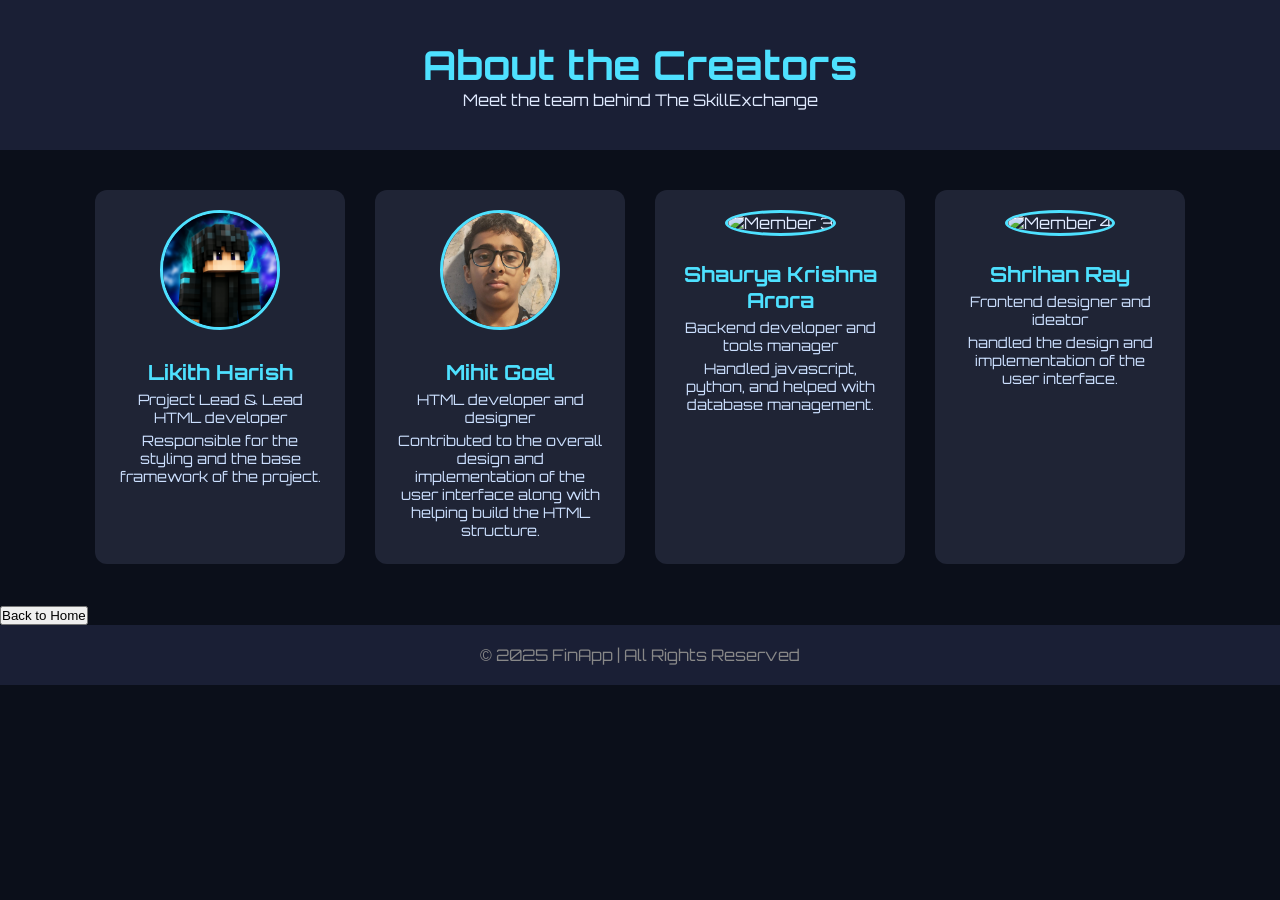
==== about.html @ a0df3c20 "about page" ====
<!DOCTYPE html>
<html lang="en">
<head>
  <meta charset="UTF-8">
  <meta name="viewport" content="width=device-width, initial-scale=1.0">
  <title>About the Creators</title>
  <link href="https://fonts.googleapis.com/css2?family=Orbitron:wght@400;700&display=swap" rel="stylesheet">
  <link rel="stylesheet" href="styles.css">
  <style>
    body {
      font-family: 'Orbitron', sans-serif;
      margin: 0;
      padding: 0;
      background: #0b0f1a;
      color: #e0eaff;
    }
    header {
      background: #1a1f35;
      padding: 40px 20px;
      text-align: center;
    }
    header h1 {
      font-size: 2.5rem;
      margin: 0;
      color: #4ee1ff;
    }
    .team-container {
      display: flex;
      flex-wrap: wrap;
      justify-content: center;
      padding: 40px 20px;
      gap: 30px;
    }
    .member-card {
      background: #1f2435;
      border-radius: 12px;
      padding: 20px;
      width: 250px;
      text-align: center;
      transition: transform 0.3s, box-shadow 0.3s;
    }
    .member-card:hover {
      transform: translateY(-5px);
      box-shadow: 0 10px 20px rgba(0, 200, 255, 0.3);
    }
    .member-card img {
      border-radius: 50%;
      width: 120px;
      height: 120px;
      object-fit: cover;
      margin-bottom: 15px;
      border: 3px solid #4ee1ff;
    }
    .member-card h2 {
      margin: 10px 0 5px;
      font-size: 1.3rem;
      color: #4ee1ff;
    }
    .member-card p {
      font-size: 0.9rem;
      color: #cce0ff;
      margin: 5px 0;
    }
    footer {
      text-align: center;
      padding: 20px;
      background: #1a1f35;
      color: #888;
    }
  </style>
</head>
<body>

  <header>
    <h1>About the Creators</h1>
    <p>Meet the team behind The SkillExchange</p>
  </header>

  <div class="team-container">
    <div class="member-card">
      <img src="Likith.jpeg" alt="Likith Harish">
      <h2>Likith Harish</h2>
      <p>Project Lead & Lead HTML developer</p>
      <p>Responsible for the styling and the base framework of the project.</p>
    </div>
    <div class="member-card">
      <img src="Mihit.jpg" alt="Member 2">
      <h2>Mihit Goel</h2>
      <p>HTML developer and designer</p>
      <p>Contributed to the overall design and implementation of the user interface along with helping build the HTML structure.</p>
    </div>
    <div class="member-card">
      <img src="" alt="Member 3">
      <h2>Shaurya Krishna Arora</h2>
      <p>Backend developer and tools manager</p>
      <p>Handled javascript, python, and helped with database management.</p>
    </div>
    <div class="member-card">
      <img src="" alt="Member 4">
      <h2>Shrihan Ray</h2>
      <p>Frontend designer and ideator</p>
      <p>handled the design and implementation of the user interface.</p>
    </div>
  </div>
  <a href="index.html"><button class="next-button">Back to Home</button></a>
  <footer>
    &copy; 2025 FinApp | All Rights Reserved
  </footer>

</body>
</html>
---- styles.css ----
/* Color Palette Variables */
:root {
  --light-blue: #38BDF8;
  --purple: #A855F7;
  --navy-dark: #090D16;
  --navy-mid: #121A2D;
  --navy-light: #1E293B;
  --obsidian: #030509;
  --cream: #F5EFE0;
  --smoke: #94A3B8;
  --navy-deep: #16233B;
  --gold: #C9A86A;
}
@font-face {
    font-family: "anton";
    src: url(Anton-Regular.ttf) format("truetype");
    font-weight: normal;
    font-size: normal;
    font-display: swap;
}
* {
  margin: 0;
  padding: 0;
  box-sizing: border-box;
}
body {
  background-color: var(--navy-dark);
  color: var(--cream);
  font-family: 'Outfit', sans-serif;
  overflow-x: hidden;
}
.hero {
  position: relative;
  width: 100%;
  height: 100vh;
  display: flex;
  align-items: center;
  justify-content: center;
  overflow: hidden;
}
.hero-bg {
  position: absolute;
  inset: 0;
  z-index: 0;

  background: 
    
    radial-gradient(circle at 50% 50%, #00000000 20%, #030509CC 100%),

    radial-gradient(ellipse 60% 50% at 35% 50%, #38BDF847 0%, #00000000 70%),

    radial-gradient(ellipse 50% 40% at 75% 30%, #A855F726 0%, #00000000 60%),

    radial-gradient(ellipse 50% 40% at 30% 75%, #C9A86A4D 0%, #00000000 60%),
   
    linear-gradient(180deg, var(--navy-dark) 0%, var(--navy-mid) 50%, var(--navy-dark) 100%);
}

/* Content Layout */
.hero-content {
  position: relative;
  z-index: 1;
  text-align: center;
  max-width: 600px;
  padding: 0 20px;
}
.hero-tagline {
  display: flex;
  align-items: center;
  justify-content: center;
  gap: 12px;
  font-size: 8px;
  letter-spacing: 4px;
  color: var(--light-blue);
  margin-bottom: 24px;
}
.hero-tagline .line {
  width: 30px;
  height: 1px;
  background-color: var(--light-blue);
  opacity: 0.5;
}
.hero-title {
  font-family: 'Cormorant Garamond', serif;
  font-size: clamp(52px, 8vw, 100px);
  font-weight: 250;
  line-height: 0.95;
  color: var(--cream);
  letter-spacing: -1px;
  margin-bottom: 24px;
}
.hero-title em {
  font-style: italic;
  color: var(--purple);
}

.hero-actions {
  display: flex;
  gap: 16px;
  justify-content: center;
}
.btn-primary {
  background: var(--light-blue);
  color: var(--navy-dark);
  padding: 14px 28px;
  font-size: 11px;
  font-weight: 500;
  letter-spacing: 2px;
  text-transform: uppercase;
  text-decoration: none;
  transition: opacity 0.3s ease;
}
.btn-primary:hover {
  opacity: 0.9;
}
.btn-outline {
  background: transparent;
  color: var(--navy-dark);
  border: 1px solid var(--cream);
  padding: 14px 28px;
  font-size: 11px;
  letter-spacing: 2px;
  text-transform: uppercase;
  text-decoration: none;
  transition: border-color 0.3s ease;
}
.btn-outline:hover {
  border-color: var(--cream);
}
.belt {
    width: 100%;
    height: 50px;
    background-color: var(--light-blue);
    margin-top: 50px;
    margin-bottom: 50px;
}
.title {
    margin-left: 50px;
    margin-bottom: 50px;
    font-style: italic;
    font-weight: 300;
    color: var(--cream);
    font-size: clamp(52px, 8vw, 100px);
    font-family: 'Cormorant Garamond', serif;
}
.purpose {
    display: grid;
    grid-template-columns: 1fr 1fr;
    max-width: 1400px;
    border-left: solid 1px white;
    border-top: solid 1px white;
    margin-bottom: 50px;
    margin-left: 50px;
    margin-right: 50px;
}
.Whatwedo {
    display: grid;
    grid-template-columns: 1fr 1fr;
    max-width: 1400px;
    border-left: solid 1px white;
    border-top: solid 1px white;
    margin-bottom: 50px;
    margin-left: 50px;
    margin-right: 50px;
}
.purposesblue {
    padding: 40px 48px;
    border-bottom: solid 1px white;
    border-right: solid 1px white;
    background-color: var(--light-blue);
}
.purposespurple {
    padding: 40px 48px;
    border-bottom: solid 1px white;
    border-right: solid 1px white;
    background-color: var(--purple);
}
.purposesemoji {
    font-weight: 500;
    font-size: 48px;
    margin-bottom: 10px;
}
.message {
    display: flex;
    font-style: normal;
    flex-direction: column;
    justify-content: center;
    align-items: center;
    text-align: center;
    font-size: 20px;
    font-family: 'Cormorant Garamond', serif;
    margin-bottom: 25px;
}
.card {
    display: flex;
    flex-direction: column;
    padding: 40px 48px;
    border-radius: 16px;
    border: solid 1px white;
    margin-left: 100px;
    margin-right: 100px;
    font-family: 'Cormorant Garamond', serif;
    font-size: 15px;
    h1 {
        font-size: 50px;
        font-weight: 500;
        margin-bottom: 10px;
        padding: 10px;
    }
    .form {
        font-size: 15px;
        font-weight: 300;
        margin-bottom: 10px;
        padding: 10px;
    }
}
.bluetext {
  color: #38BDF8;
  margin-top: 20px;
}
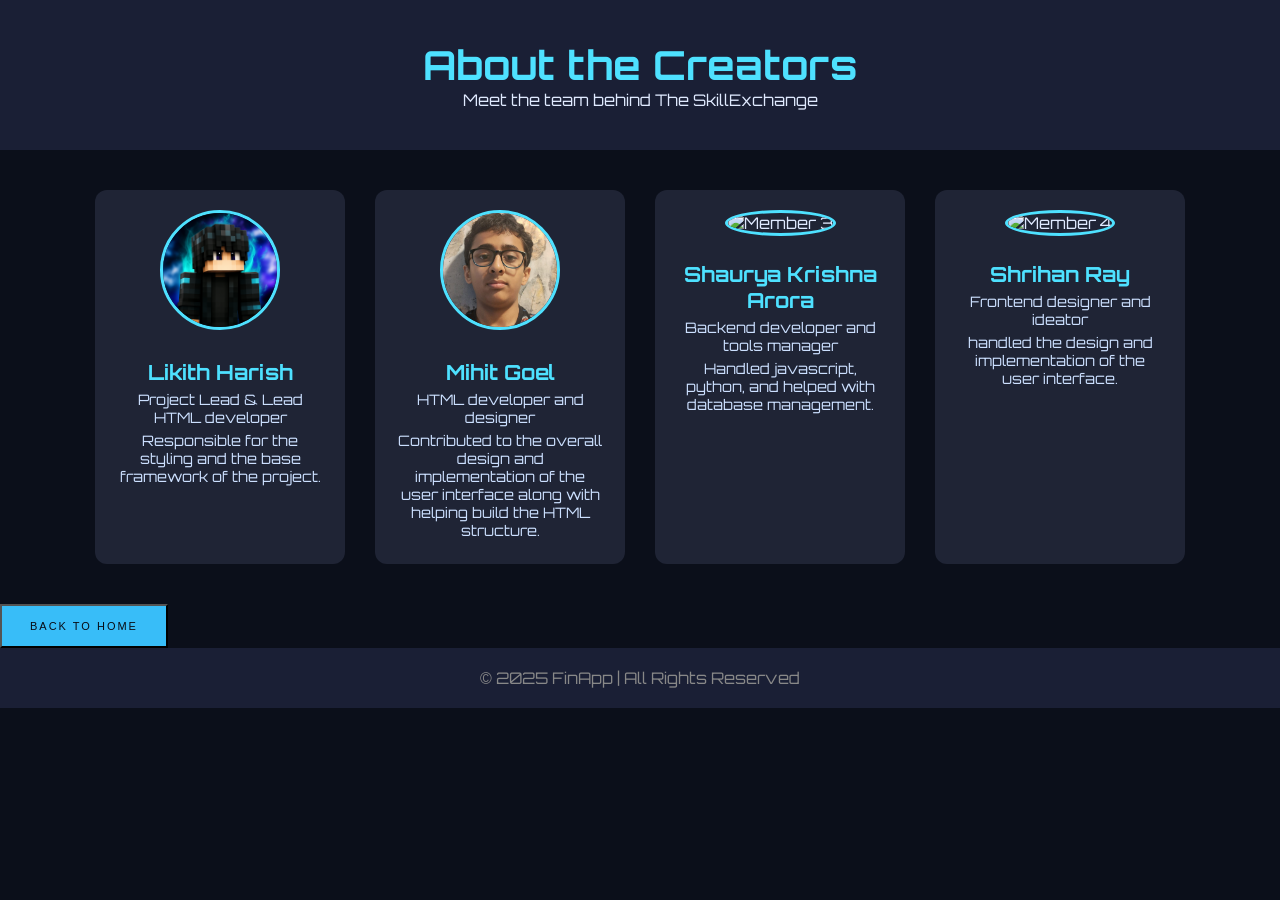
==== commit 622e3686: "smth" ====
--- a/about.html
+++ b/about.html
@@ -102,7 +102,7 @@
       <p>handled the design and implementation of the user interface.</p>
     </div>
   </div>
-  <a href="index.html"><button class="next-button">Back to Home</button></a>
+  <a href="index.html"><button class="btn-primary">Back to Home</button></a>
   <footer>
     &copy; 2025 FinApp | All Rights Reserved
   </footer>
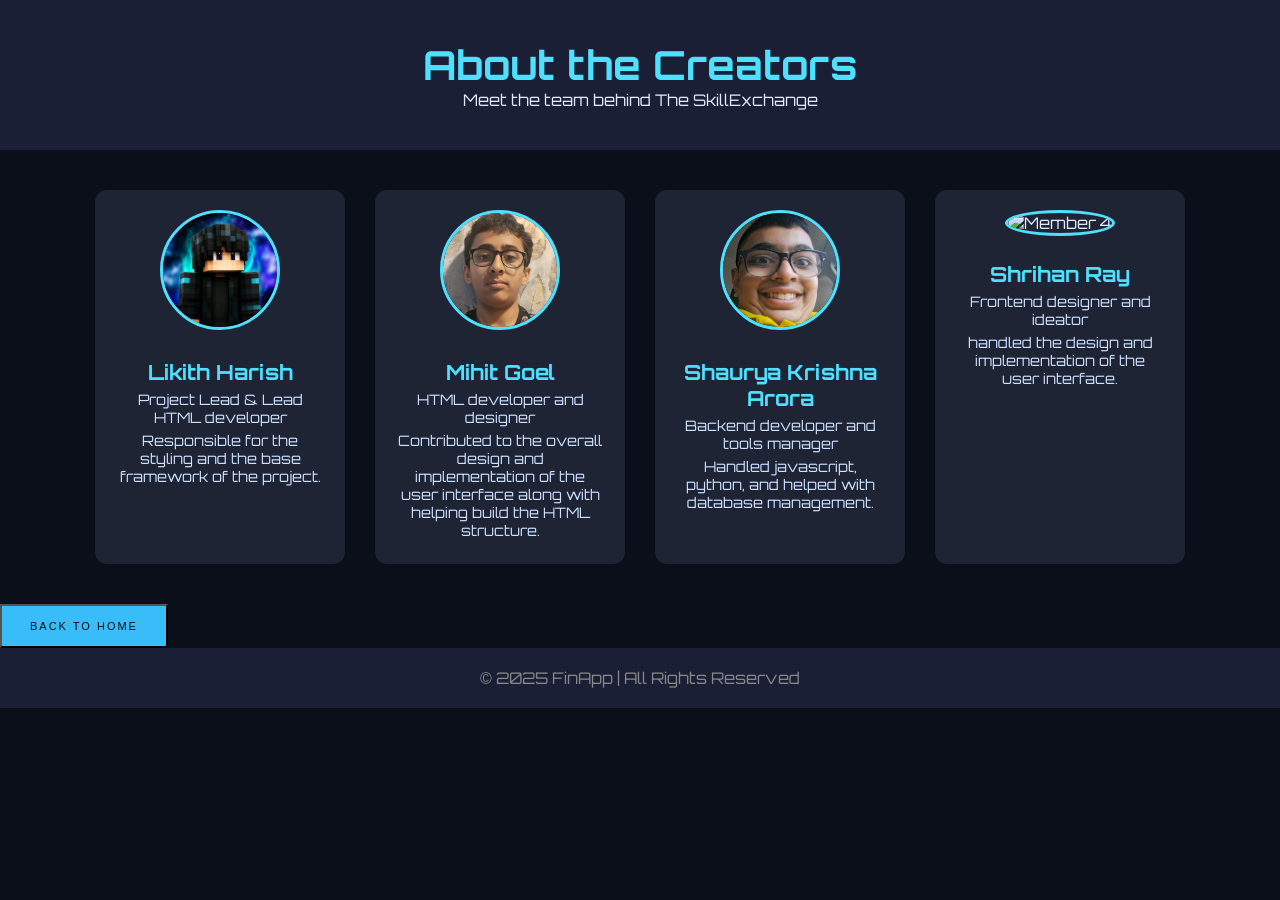
==== commit 57375fd0: "stuff" ====
--- a/about.html
+++ b/about.html
@@ -90,7 +90,7 @@
       <p>Contributed to the overall design and implementation of the user interface along with helping build the HTML structure.</p>
     </div>
     <div class="member-card">
-      <img src="" alt="Member 3">
+      <img src="WhatsApp Image 2026-09-07 at 4.34.32 PM.jpeg" alt="Member 3">
       <h2>Shaurya Krishna Arora</h2>
       <p>Backend developer and tools manager</p>
       <p>Handled javascript, python, and helped with database management.</p>
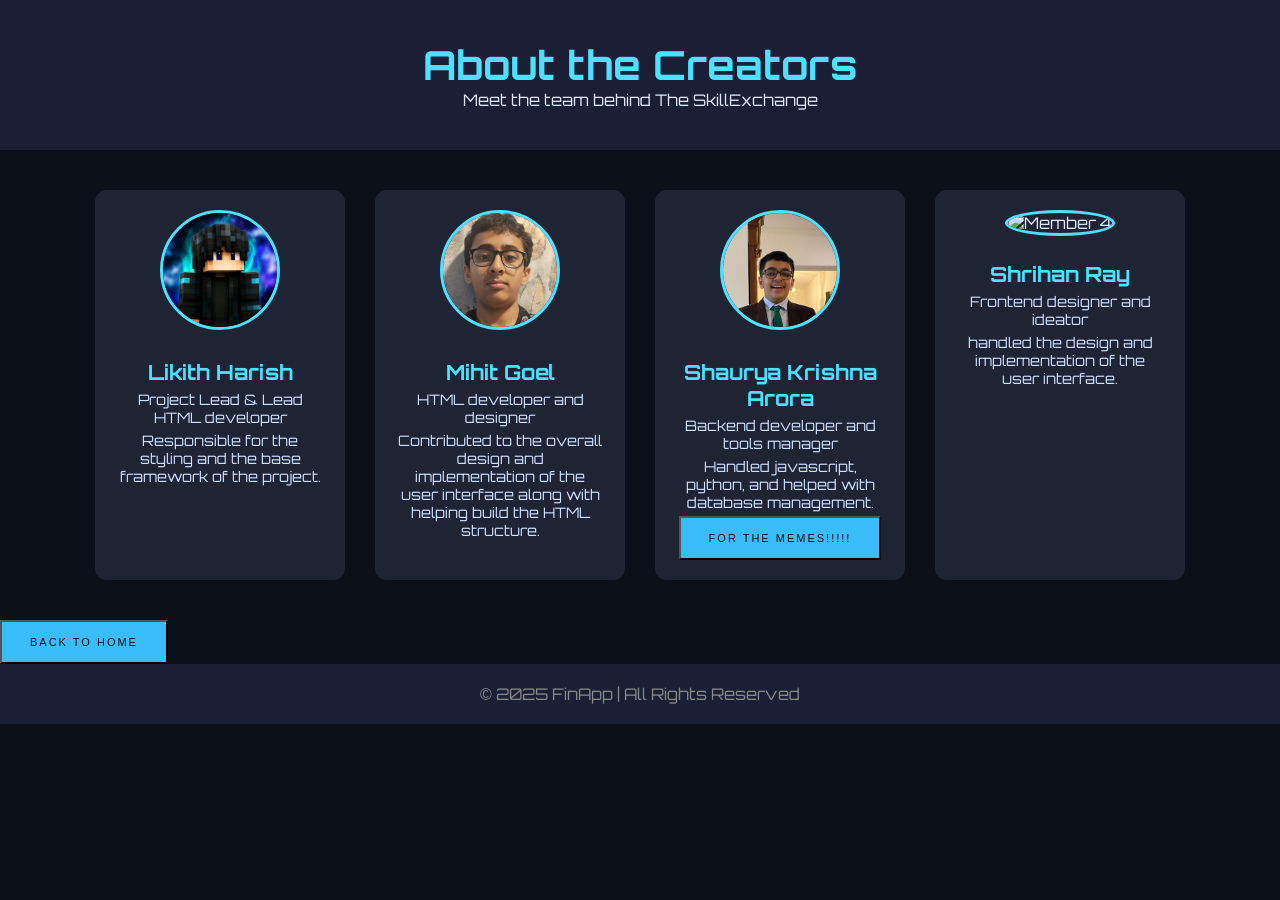
==== commit 853f1e3a: "stuff" ====
--- a/about.html
+++ b/about.html
@@ -90,10 +90,11 @@
       <p>Contributed to the overall design and implementation of the user interface along with helping build the HTML structure.</p>
     </div>
     <div class="member-card">
-      <img src="WhatsApp Image 2026-09-07 at 4.34.32 PM.jpeg" alt="Member 3">
+      <img src="WhatsApp Image 2026-09-07 at 9.04.10 PM.jpeg" alt="Member 3">
       <h2>Shaurya Krishna Arora</h2>
       <p>Backend developer and tools manager</p>
       <p>Handled javascript, python, and helped with database management.</p>
+      <button class="btn-primary">FOR THE MEMES!!!!!</button>
     </div>
     <div class="member-card">
       <img src="" alt="Member 4">
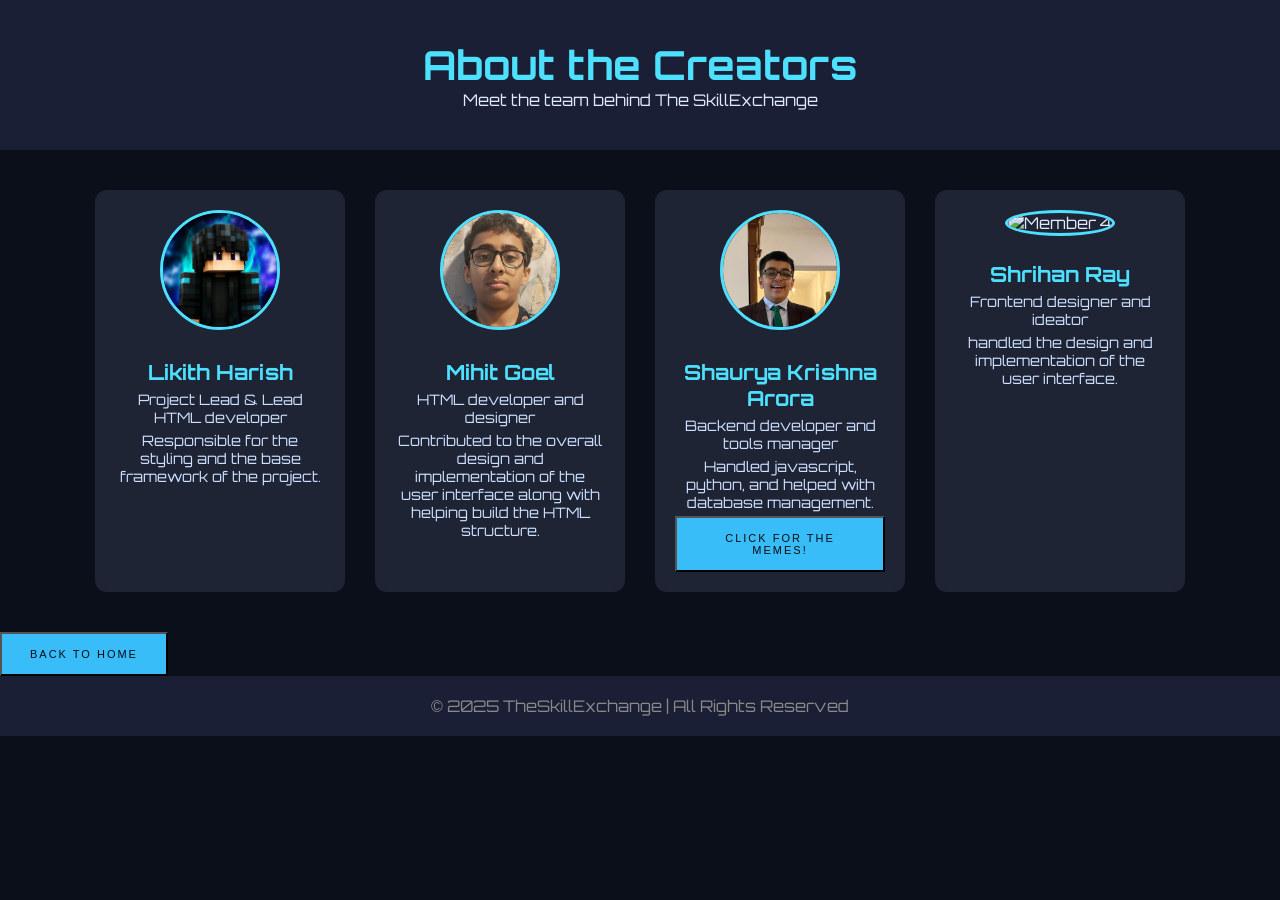
==== commit f45ea63c: "idk" ====
--- a/about.html
+++ b/about.html
@@ -69,6 +69,26 @@
     }
   </style>
 </head>
+<script>
+let shauryaPhotoIndex = 0;
+
+const shauryaPhotos = [
+    "WhatsApp Image 2026-09-07 at 9.04.10 PM.jpeg",
+    "meme1.jpeg",
+    "meme2.jpeg"
+];
+
+function changeShauryaPhoto() {
+    shauryaPhotoIndex++;
+
+    if (shauryaPhotoIndex >= shauryaPhotos.length) {
+        shauryaPhotoIndex = 0;
+    }
+
+    document.getElementById("shauryaPhoto").src =
+        shauryaPhotos[shauryaPhotoIndex];
+}
+</script>
 <body>
 
   <header>
@@ -90,11 +110,15 @@
       <p>Contributed to the overall design and implementation of the user interface along with helping build the HTML structure.</p>
     </div>
     <div class="member-card">
-      <img src="WhatsApp Image 2026-09-07 at 9.04.10 PM.jpeg" alt="Member 3">
+      <img id="shauryaPhoto"
+           src="WhatsApp Image 2026-09-07 at 9.04.10 PM.jpeg"
+           alt="Member 3">
       <h2>Shaurya Krishna Arora</h2>
       <p>Backend developer and tools manager</p>
       <p>Handled javascript, python, and helped with database management.</p>
-      <button class="btn-primary">FOR THE MEMES!!!!!</button>
+      <button class="btn-primary" onclick="changeShauryaPhoto()">
+          Click for THE MEMES!
+      </button>
     </div>
     <div class="member-card">
       <img src="" alt="Member 4">
@@ -105,7 +129,7 @@
   </div>
   <a href="index.html"><button class="btn-primary">Back to Home</button></a>
   <footer>
-    &copy; 2025 FinApp | All Rights Reserved
+    &copy; 2025 TheSkillExchange | All Rights Reserved
   </footer>
 
 </body>
--- a/styles.css
+++ b/styles.css
@@ -11,13 +11,7 @@
   --navy-deep: #16233B;
   --gold: #C9A86A;
 }
-@font-face {
-    font-family: "anton";
-    src: url(Anton-Regular.ttf) format("truetype");
-    font-weight: normal;
-    font-size: normal;
-    font-display: swap;
-}
+
 * {
   margin: 0;
   padding: 0;
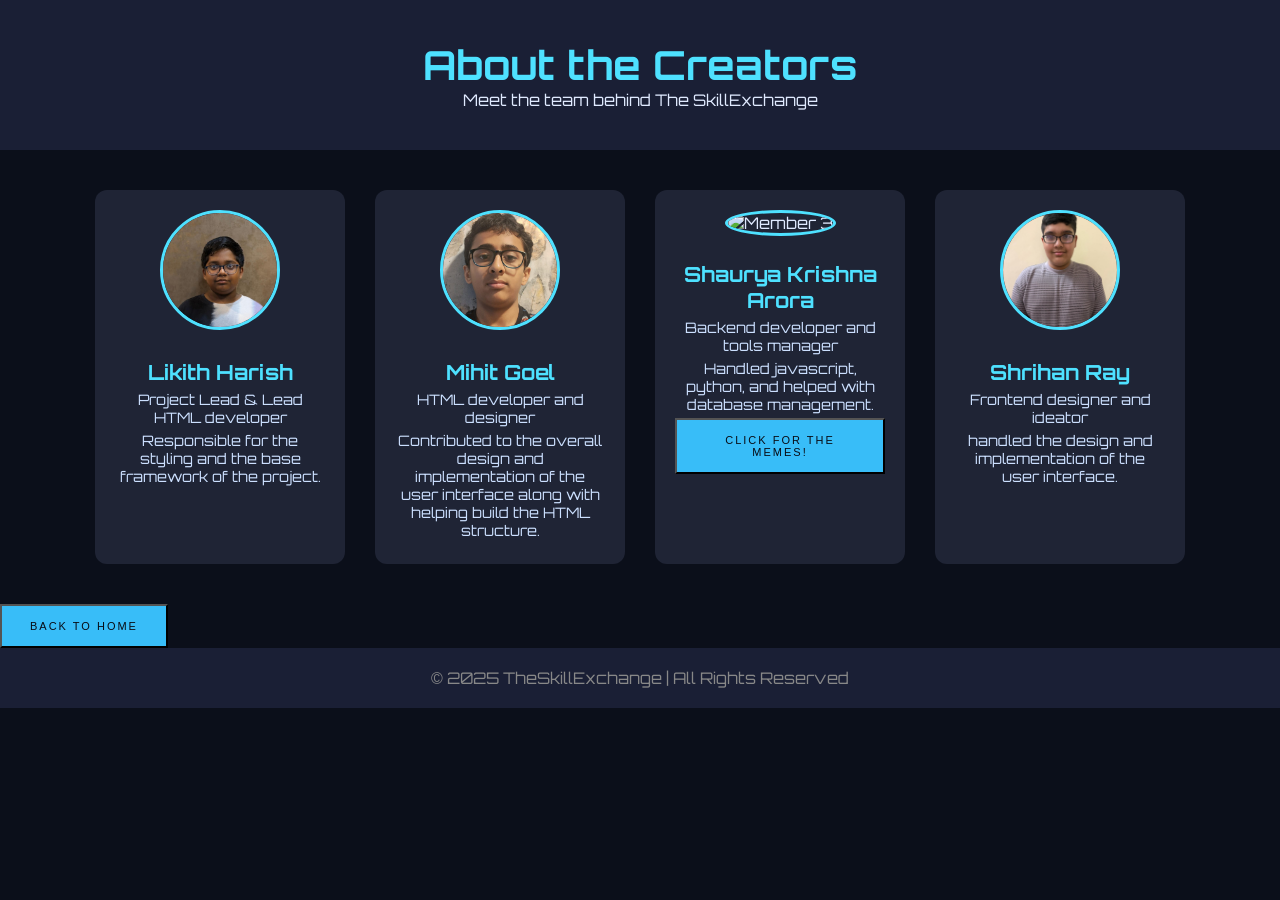
==== commit 99ea97fd: "finished about page" ====
--- a/about.html
+++ b/about.html
@@ -98,7 +98,7 @@
 
   <div class="team-container">
     <div class="member-card">
-      <img src="Likith.jpeg" alt="Likith Harish">
+      <img src="WhatsApp Image 2026-09-12 at 7.12.45 PM.jpeg" alt="Likith Harish">
       <h2>Likith Harish</h2>
       <p>Project Lead & Lead HTML developer</p>
       <p>Responsible for the styling and the base framework of the project.</p>
@@ -111,7 +111,7 @@
     </div>
     <div class="member-card">
       <img id="shauryaPhoto"
-           src="WhatsApp Image 2026-09-07 at 9.04.10 PM.jpeg"
+           src="Whatsapp Image 2026-09-07 at 9.04.10 PM.jpeg"
            alt="Member 3">
       <h2>Shaurya Krishna Arora</h2>
       <p>Backend developer and tools manager</p>
@@ -121,7 +121,7 @@
       </button>
     </div>
     <div class="member-card">
-      <img src="" alt="Member 4">
+      <img src="WhatsApp Image 2026-09-12 at 7.04.13 PM.jpeg" alt="Member 4">
       <h2>Shrihan Ray</h2>
       <p>Frontend designer and ideator</p>
       <p>handled the design and implementation of the user interface.</p>
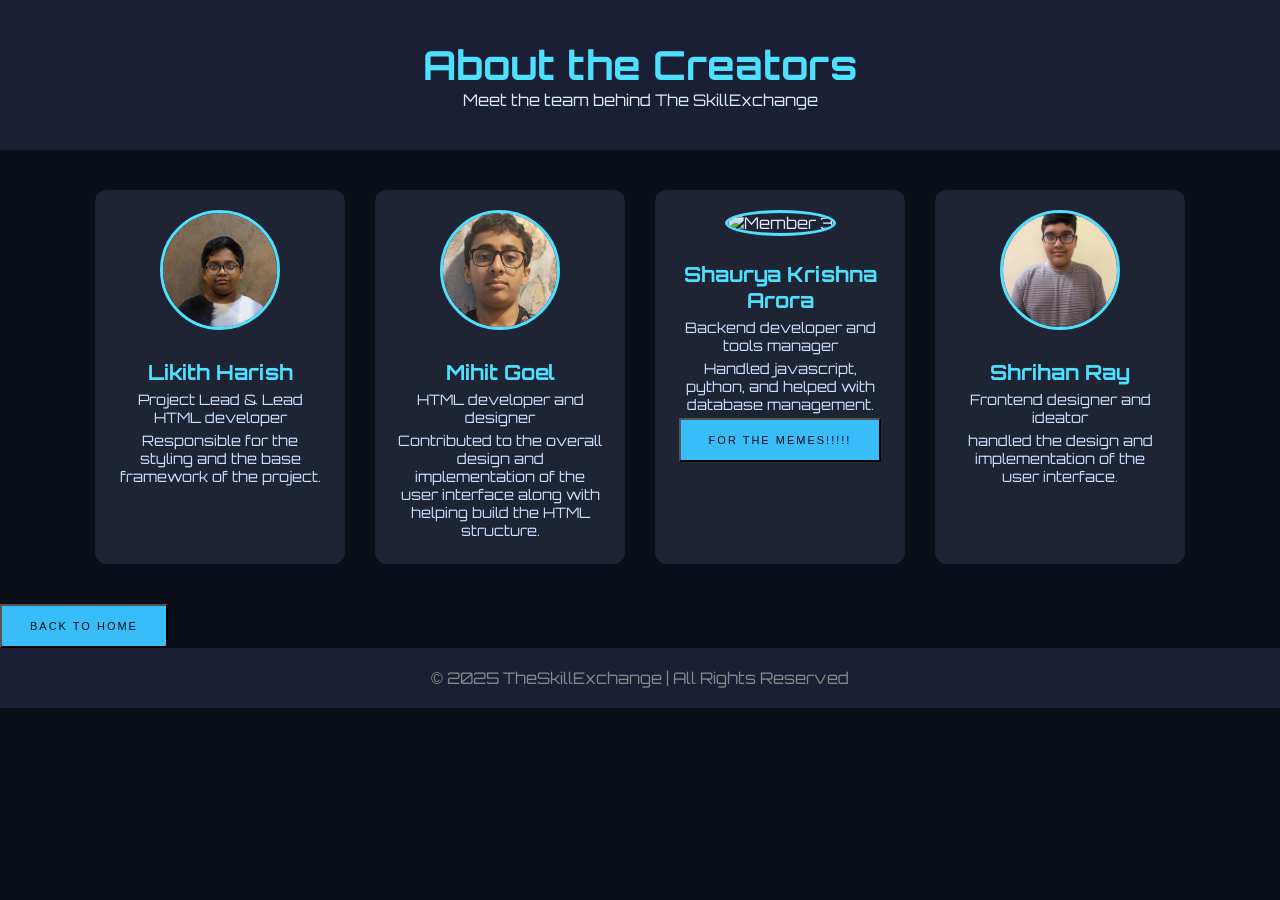
==== commit af9ae701: "smth6" ====
--- a/about.html
+++ b/about.html
@@ -116,9 +116,7 @@
       <h2>Shaurya Krishna Arora</h2>
       <p>Backend developer and tools manager</p>
       <p>Handled javascript, python, and helped with database management.</p>
-      <button class="btn-primary" onclick="changeShauryaPhoto()">
-          Click for THE MEMES!
-      </button>
+      <button class="btn-primary" onclick="changeShauryaPhoto()">FOR THE MEMES!!!!!</button>
     </div>
     <div class="member-card">
       <img src="WhatsApp Image 2026-09-12 at 7.04.13 PM.jpeg" alt="Member 4">
